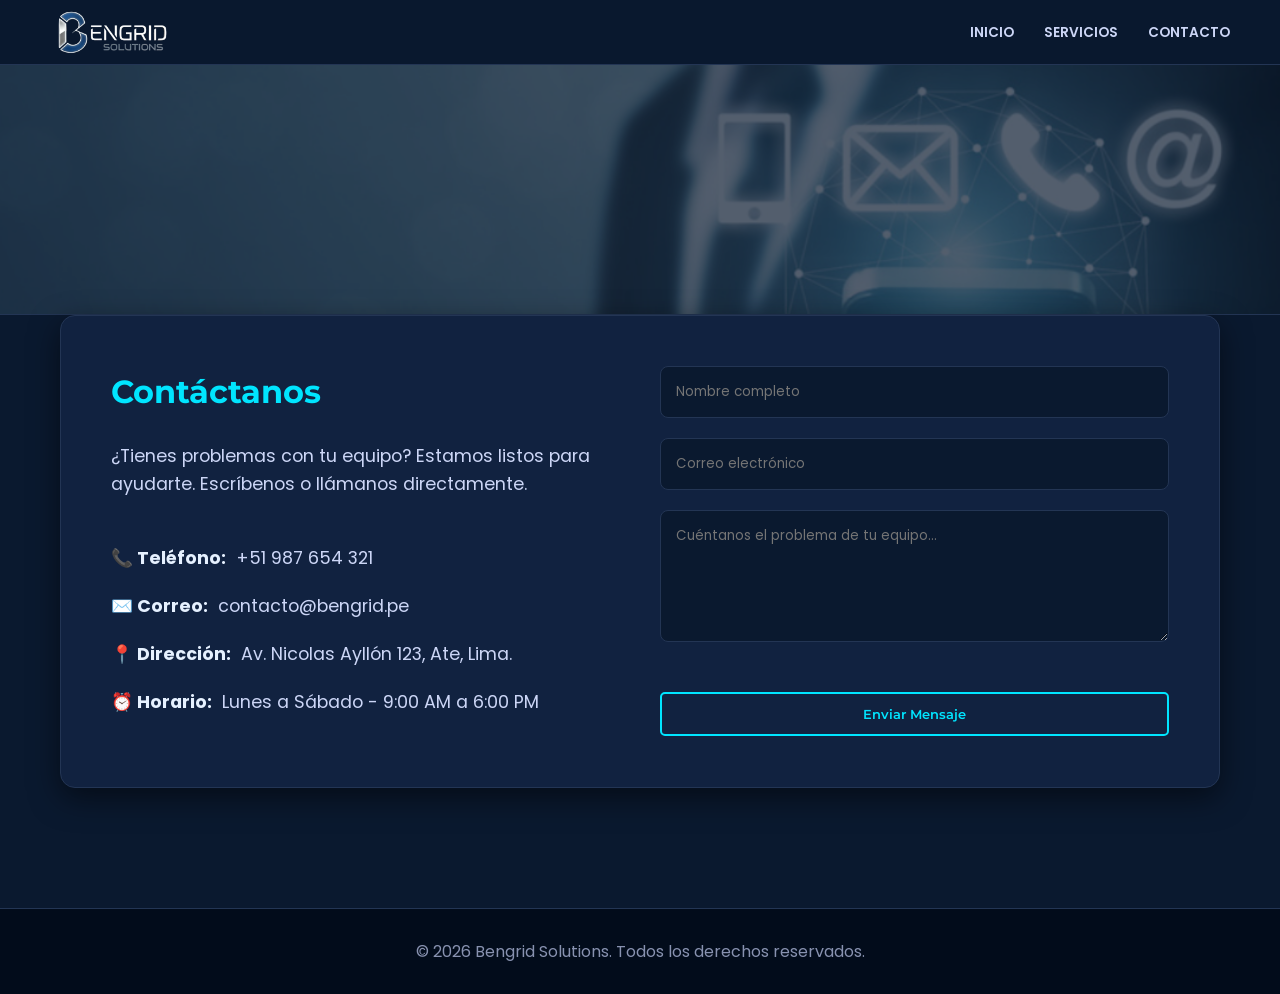
==== contacto.html @ 7056caf7 "Add files via upload" ====
<!DOCTYPE html>
<html lang="es">
<head>
    <meta charset="UTF-8">
    <meta name="viewport" content="width=device-width, initial-scale=1.0">
    <title>Contacto | Bengrid Solutions</title>
    <link rel="stylesheet" href="css/style.css">
</head>
<body>
    <header>
        <div class="logo">
            <a href="index.html">
                <img src="img/logo.png" alt="Bengrid Solutions">
            </a>
        </div>
        <nav>
            <ul>
                <li><a href="index.html">Inicio</a></li>
                <li><a href="servicios.html">Servicios</a></li>
                <li><a href="contacto.html">Contacto</a></li>
            </ul>
        </nav>
    </header>

    <main>
        <section class="banner-contacto">
            <img src="img/contacto-banner.png" alt="Atención al Cliente">
        </section>

        <section class="seccion-padding">
            <div class="contacto-container">
                <div class="contacto-info">
                    <h3>Contáctanos</h3>
                    <p>¿Tienes problemas con tu equipo? Estamos listos para ayudarte. Escríbenos o llámanos directamente.</p>
                    <br>
                    <p><strong>📞 Teléfono:</strong> +51 987 654 321</p>
                    <p><strong>✉️ Correo:</strong> contacto@bengrid.pe</p>
                    <p><strong>📍 Dirección:</strong> Av. Nicolas Ayllón 123, Ate, Lima.</p>
                    <p><strong>⏰ Horario:</strong> Lunes a Sábado - 9:00 AM a 6:00 PM</p>
                </div>

                <form action="#" method="POST" class="contacto-form">
                    <input type="text" name="nombre" placeholder="Nombre completo" required>
                    <input type="email" name="email" placeholder="Correo electrónico" required>
                    <textarea name="mensaje" rows="5" placeholder="Cuéntanos el problema de tu equipo..." required></textarea>
                    <button type="submit" class="btn">Enviar Mensaje</button>
                </form>
            </div>
        </section>
    </main>

    <footer>
        <p>&copy; 2026 Bengrid Solutions. Todos los derechos reservados.</p>
    </footer>
</body>
</html>
---- css/style.css ----
/* =========================================
   ESTILOS GENERALES - BENGRID SOLUTIONS (DARK THEME)
   ========================================= */
@import url('https://fonts.googleapis.com/css2?family=Montserrat:wght@400;600;700&family=Poppins:wght@300;400;600&display=swap');

* {
    margin: 0;
    padding: 0;
    box-sizing: border-box;
}

body {
    font-family: 'Poppins', sans-serif;
    background-color: #0A192F; /* Azul oscuro profundo */
    color: #CCD6F6; /* Texto claro para fácil lectura */
    line-height: 1.6;
}

h1, h2, h3 {
    font-family: 'Montserrat', sans-serif;
    color: #E6F1FF; /* Blanco brillante para los títulos */
}

a {
    text-decoration: none;
    color: inherit;
}

/* =========================================
   CABECERA CORREGIDA (DELGADA Y ELEGANTE)
   ========================================= */
header {
    background-color: rgba(10, 25, 47, 0.95);
    backdrop-filter: blur(10px);
    padding: 8px 50px; 
    display: flex;
    justify-content: space-between;
    align-items: center;
    position: sticky;
    top: 0;
    z-index: 100;
    border-bottom: 1px solid #233554;
    height: 65px; 
}

.logo a img {
    display: block;
    height: 45px; 
    width: auto;
}

nav ul {
    list-style: none;
    display: flex;
    gap: 30px;
}

nav ul li a {
    font-weight: 600;
    text-transform: uppercase;
    font-size: 0.85rem; 
    transition: color 0.3s ease;
}

nav ul li a:hover {
    color: #00E5FF; /* Cian brillante del logo */
}

/* =========================================
   SECCIÓN HERO (PORTADA CON IMAGEN)
   ========================================= */
.hero {
    position: relative;
    text-align: center;
    padding: 120px 20px;
    border-bottom: 1px solid #233554;
    overflow: hidden;
    background-color: #0A192F;
}

.hero img.fondo-hero {
    position: absolute;
    top: 0;
    left: 0;
    width: 100%;
    height: 100%;
    object-fit: cover;
    opacity: 0.25; /* Oscurece la imagen para que se vea azulada */
    z-index: 1;
}

.hero-content {
    position: relative;
    z-index: 2;
}

.hero h1 {
    font-size: 3.5rem;
    margin-bottom: 20px;
    color: #E6F1FF;
}

.hero p {
    font-size: 1.2rem;
    max-width: 600px;
    margin: 0 auto;
    color: #CCD6F6;
}

.btn {
    display: inline-block;
    background-color: transparent;
    color: #00E5FF;
    border: 2px solid #00E5FF;
    padding: 12px 30px;
    border-radius: 5px;
    margin-top: 30px;
    font-weight: 600;
    transition: all 0.3s ease;
    cursor: pointer;
    font-family: 'Montserrat', sans-serif;
}

.btn:hover {
    background-color: rgba(0, 229, 255, 0.1);
    box-shadow: 0 0 15px rgba(0, 229, 255, 0.3);
}

/* =========================================
   GRILLA DE SERVICIOS (TARJETAS)
   ========================================= */
.seccion-padding {
    padding: 80px 20px;
    max-width: 1200px;
    margin: 0 auto;
}

.seccion-padding h2 {
    text-align: center;
    font-size: 2.5rem;
    margin-bottom: 50px;
}

.grid-3 {
    display: grid;
    grid-template-columns: repeat(auto-fit, minmax(300px, 1fr));
    gap: 30px;
}

.card {
    background: #112240;
    border-radius: 10px;
    padding: 25px;
    text-align: center;
    transition: transform 0.3s ease, border-color 0.3s ease;
    border: 1px solid #233554;
}

.card:hover {
    transform: translateY(-10px);
    border-color: #00E5FF;
    box-shadow: 0 10px 30px -15px rgba(0, 229, 255, 0.3);
}

.card img {
    width: 100%;
    height: 180px;
    object-fit: cover;
    border-radius: 8px;
    margin-bottom: 20px;
    opacity: 0.8;
    transition: opacity 0.3s;
}

.card:hover img {
    opacity: 1;
}

.card h3 {
    margin-bottom: 15px;
    font-size: 1.4rem;
}

/* =========================================
   SECCIÓN DE CONTACTO CON BANNER
   ========================================= */
.banner-contacto {
    width: 100%;
    height: 250px;
    overflow: hidden;
    position: relative;
    border-bottom: 1px solid #233554;
}

.banner-contacto img {
    width: 100%;
    height: 100%;
    object-fit: cover;
    opacity: 0.3; /* Para que encaje con el tono oscuro */
}

.contacto-container {
    display: flex;
    flex-wrap: wrap;
    gap: 40px;
    background: #112240;
    padding: 50px;
    border-radius: 15px;
    border: 1px solid #233554;
    box-shadow: 0 10px 30px rgba(0,0,0,0.5);
    margin-top: -80px; /* Hace que el cuadro suba y se superponga a la imagen */
    position: relative;
    z-index: 10;
}

.contacto-info {
    flex: 1;
    min-width: 300px;
}

.contacto-info h3 {
    font-size: 2rem;
    color: #00E5FF;
    margin-bottom: 25px;
}

.contacto-info p {
    font-size: 1.1rem;
    margin-bottom: 20px;
    display: flex;
    align-items: center;
}

.contacto-info strong {
    color: #E6F1FF;
    margin-right: 10px;
}

.contacto-form {
    flex: 1;
    min-width: 300px;
    display: flex;
    flex-direction: column;
    gap: 20px;
}

.contacto-form input, .contacto-form textarea {
    width: 100%;
    padding: 15px;
    border-radius: 8px;
    border: 1px solid #233554;
    background: #0A192F;
    color: #fff;
    font-family: 'Poppins', sans-serif;
    transition: border-color 0.3s;
}

.contacto-form input:focus, .contacto-form textarea:focus {
    outline: none;
    border-color: #00E5FF;
}

/* =========================================
   PIE DE PÁGINA (FOOTER)
   ========================================= */
footer {
    text-align: center;
    padding: 30px;
    background-color: #020C1B;
    color: #8892B0;
    border-top: 1px solid #233554;
    margin-top: 40px;
}

/* =========================================
   RESPONSIVE DESIGN (Celulares)
   ========================================= */
@media (max-width: 768px) {
    header {
        flex-direction: column;
        padding: 15px;
        height: auto;
    }
    nav ul {
        margin-top: 10px;
        gap: 15px;
        flex-wrap: wrap;
        justify-content: center;
    }
    .hero h1 {
        font-size: 2.2rem;
    }
    .contacto-container {
        padding: 30px 20px;
        margin-top: -40px;
    }
}
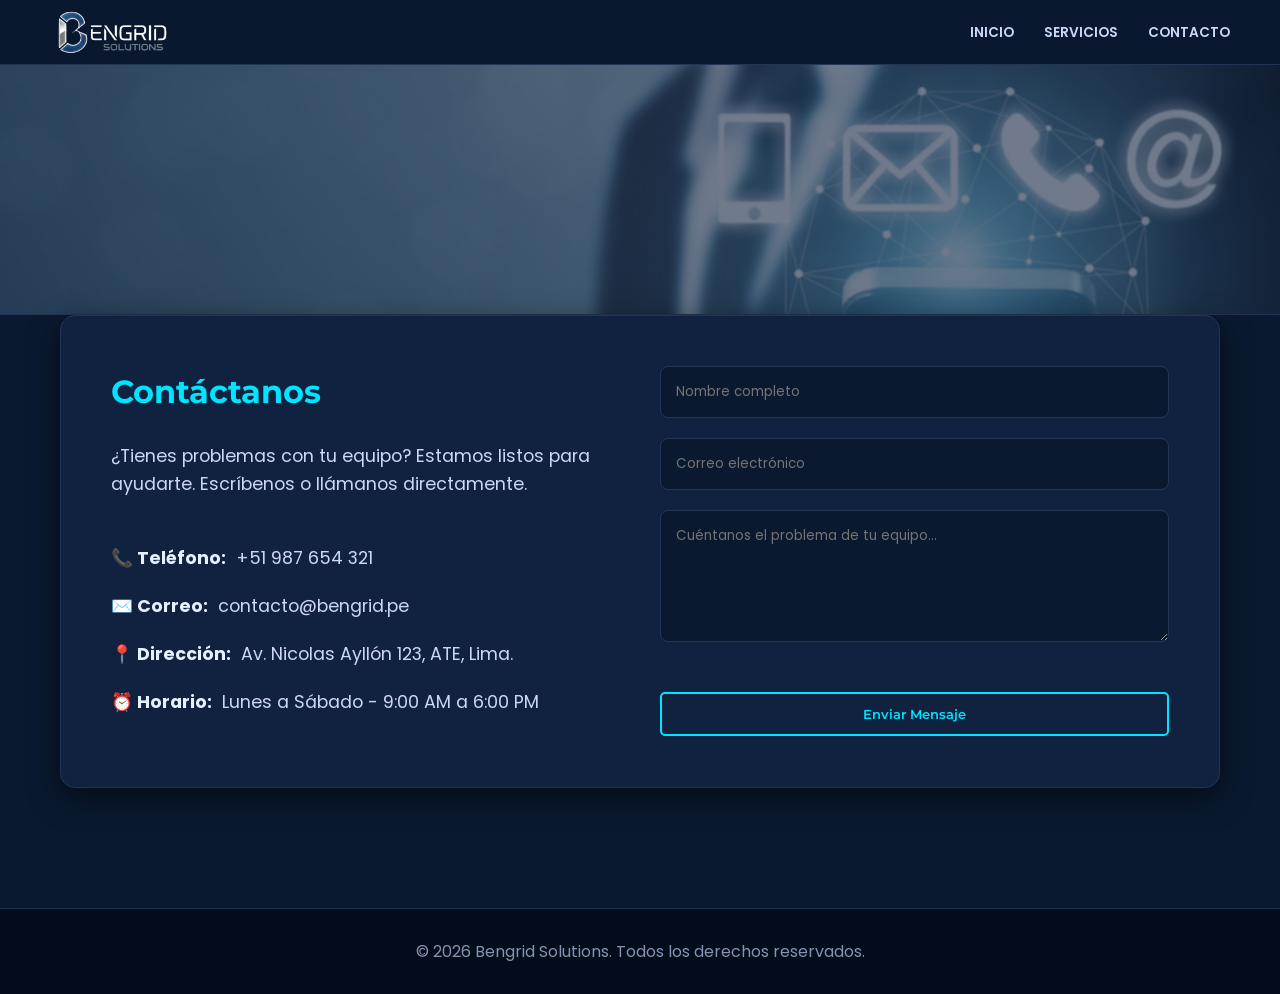
==== commit 7a3d48e3: "Add files via upload" ====
--- a/contacto.html
+++ b/contacto.html
@@ -23,8 +23,8 @@
     </header>
 
     <main>
-        <section class="banner-contacto">
-            <img src="img/contacto-banner.png" alt="Atención al Cliente">
+        <section class="banner-contacto" style="background-color: #112240;">
+            <img src="img/contacto-banner.png" alt="Atención al Cliente" style="width: 100%; height: 100%; object-fit: cover; opacity: 0.4;">
         </section>
 
         <section class="seccion-padding">
@@ -35,11 +35,11 @@
                     <br>
                     <p><strong>📞 Teléfono:</strong> +51 987 654 321</p>
                     <p><strong>✉️ Correo:</strong> contacto@bengrid.pe</p>
-                    <p><strong>📍 Dirección:</strong> Av. Nicolas Ayllón 123, Ate, Lima.</p>
+                    <p><strong>📍 Dirección:</strong> Av. Nicolas Ayllón 123, ATE, Lima.</p>
                     <p><strong>⏰ Horario:</strong> Lunes a Sábado - 9:00 AM a 6:00 PM</p>
                 </div>
 
-                <form action="#" method="POST" class="contacto-form">
+                <form action="#" method="POST" class="contacto-form" onsubmit="alert('¡Gracias por escribirnos! Bengrid Solutions se pondrá en contacto contigo pronto.');">
                     <input type="text" name="nombre" placeholder="Nombre completo" required>
                     <input type="email" name="email" placeholder="Correo electrónico" required>
                     <textarea name="mensaje" rows="5" placeholder="Cuéntanos el problema de tu equipo..." required></textarea>
